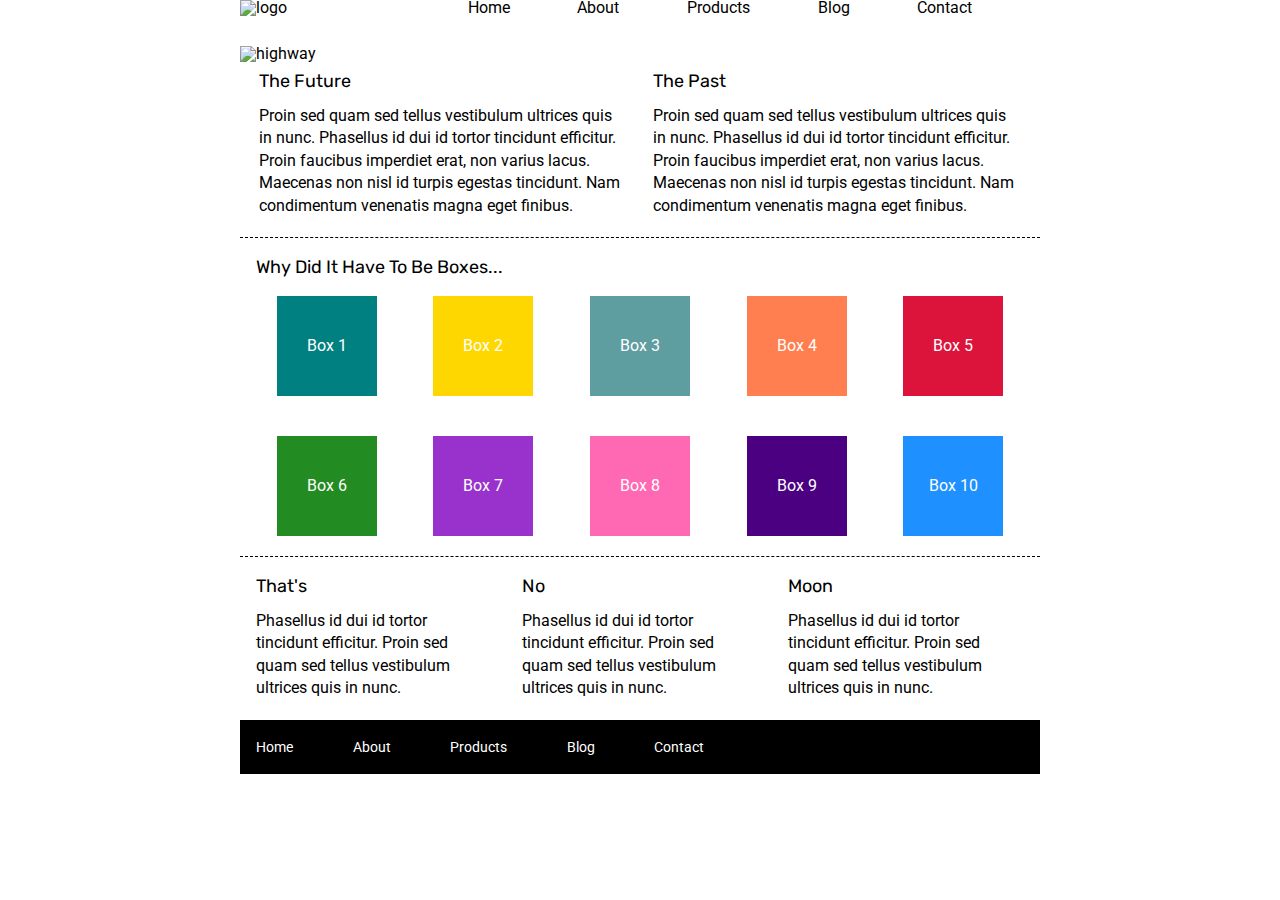
==== index.html @ 88413ab2 "home page" ====
<!doctype html>

<html lang="en">
<head>
  <meta charset="utf-8">

  <title>Sprint Challenge - Home</title>

  <link href="https://fonts.googleapis.com/css?family=Roboto|Rubik" rel="stylesheet">
  <link rel="stylesheet" href="css/index.css">

</head>

<body>
    <div class="container">
        <header>
            <img src="img\lambda-black.png" alt="logo">
            <nav>
                <a href="#home">Home</a>
                <a href="about.html">About</a>
                <a href="#products">Products</a>
                <a href="#blog">Blog</a>
                <a href="#contact">Contact</a>
            </nav>          
        </header>
            <img class ="highway"src="img\jumbo.jpg" alt="highway">

        <section class="top-content">
            <div class="text-container">
                <h2>The Future</h2>
                <p>Proin sed quam sed tellus vestibulum ultrices quis in nunc. Phasellus id dui id tortor tincidunt efficitur. Proin faucibus imperdiet erat, non varius lacus. Maecenas non nisl id turpis egestas tincidunt. Nam condimentum venenatis magna eget finibus.</p>
            </div>
            <div class="text-container">
                <h2>The Past</h2>
                <p>Proin sed quam sed tellus vestibulum ultrices quis in nunc. Phasellus id dui id tortor tincidunt efficitur. Proin faucibus imperdiet erat, non varius lacus. Maecenas non nisl id turpis egestas tincidunt. Nam condimentum venenatis magna eget finibus.</p>
            </div>
        </section>
        
        <section class="middle-content">
        
            <h2>Why Did It Have To Be Boxes...</h2>
            
            <div class="boxes">
                <div class="box">Box 1</div>
                <div class="box">Box 2</div>
                <div class="box">Box 3</div>
                <div class="box">Box 4</div>
                <div class="box">Box 5</div>
                <div class="box">Box 6</div>
                <div class="box">Box 7</div>
                <div class="box">Box 8</div>
                <div class="box">Box 9</div>
                <div class="box">Box 10</div>
            </div>
        
        </section>

        <section class="bottom-content">

            <div class="text-container">
                <h2>That's</h2>
                <p>Phasellus id dui id tortor tincidunt efficitur. Proin sed quam sed tellus vestibulum ultrices quis in nunc.</p>
            </div>
            <div class="text-container">
                <h2>No</h2>
                <p>Phasellus id dui id tortor tincidunt efficitur. Proin sed quam sed tellus vestibulum ultrices quis in nunc.</p>
            </div>
            <div class="text-container">
                <h2>Moon</h2>
                <p>Phasellus id dui id tortor tincidunt efficitur. Proin sed quam sed tellus vestibulum ultrices quis in nunc.</p>
            </div>

        </section>
        
        <footer>
            <nav>
                <a href="#">Home</a>
                <a href="#">About</a>
                <a href="#">Products</a>
                <a href="#">Blog</a>
                <a href="#">Contact</a>
            </nav>
        </footer>
    </div><!-- container -->        
</body>
</html>
---- css/index.css ----
/* http://meyerweb.com/eric/tools/css/reset/ 
   v2.0 | 20110126
   License: none (public domain)
*/

html, body, div, span, applet, object, iframe,
h1, h2, h3, h4, h5, h6, p, blockquote, pre,
a, abbr, acronym, address, big, cite, code,
del, dfn, em, img, ins, kbd, q, s, samp,
small, strike, strong, sub, sup, tt, var,
b, u, i, center,
dl, dt, dd, ol, ul, li,
fieldset, form, label, legend,
table, caption, tbody, tfoot, thead, tr, th, td,
article, aside, canvas, details, embed, 
figure, figcaption, footer, header, hgroup, 
menu, nav, output, ruby, section, summary,
time, mark, audio, video {
	margin: 0;
	padding: 0;
	border: 0;
	font-size: 100%;
	font: inherit;
	vertical-align: baseline;
}
/* HTML5 display-role reset for older browsers */
article, aside, details, figcaption, figure, 
footer, header, hgroup, menu, nav, section {
	display: block;
}
body {
	line-height: 1;
}
ol, ul {
	list-style: none;
}
blockquote, q {
	quotes: none;
}
blockquote:before, blockquote:after,
q:before, q:after {
	content: '';
	content: none;
}
table {
	border-collapse: collapse;
	border-spacing: 0;
}

* {
    box-sizing: border-box;
}

html, body {
    height: 100%;
    font-family: 'Roboto', sans-serif;
}

h1, h2, h3, h4, h5 {
    font-size: 18px;
    margin-bottom: 15px;
    font-family: 'Rubik', sans-serif;
}

p {
    line-height: 1.4;
}

.container {
    width: 800px;
    margin: 0 auto;
}

.top-content {
    display: flex;
    flex-wrap: wrap;
    justify-content: space-evenly;
    margin-bottom: 20px;
    border-bottom: 1px dashed black;
}

.top-content .text-container {
    width: 48%;
    padding: 0 1%;
    padding-bottom: 20px;  
}

.middle-content {
    margin-bottom: 20px;
    border-bottom: 1px dashed black;
}

.middle-content h2 {
    padding: 0 2%;
    margin-bottom: 0;
}

.middle-content .boxes {
    display: flex;
    flex-wrap: wrap;
    justify-content: space-evenly;
}

.middle-content .boxes .box {
    width: 12.5%;
    height: 100px;
    background: black;
    margin: 20px 2.5%;
    color: white;
    display: flex;
    align-items: center;
    justify-content: center;
}

.bottom-content {
    display: flex;
    margin: 0 2% 20px;
    justify-content: space-around;
}

.bottom-content .text-container {
    padding-right: 4%;
}

.bottom-content .text-container:last-child {
    padding-right: 0;
}

footer {
    width: 100%;
    background: black;
}

footer nav {
    width: 60%;
    display: flex;
    justify-content: space-between;
    align-items: center;
    padding: 20px 2%;
    font-size: 14px;
}

footer nav a {
    color: white;
    text-decoration: none;
}

header{
    display:flex;
    flex-wrap:wrap;
    justify-content: space-between;
    align-items: baseline;
    top: 0;
   }
.highway{
    margin-top:30px;
    margin-bottom: 10px;
}

header nav{
    display:flex;
    flex-wrap:wrap;
    justify-content: space-evenly;
    align-items: center;
    width:80%;
}

header nav a{
    text-decoration: none;
    color:black;
}
.middle-content .boxes .box:nth-child(1) {
    background-color:teal;
}
.middle-content .boxes .box:nth-child(2) {
    background-color:gold;
}
.middle-content .boxes .box:nth-child(3) {
    background-color:cadetblue;
}
.middle-content .boxes .box:nth-child(4) {
    background-color:coral;
}
.middle-content .boxes .box:nth-child(5) {
    background-color:crimson;
}
.middle-content .boxes .box:nth-child(6) {
    background-color:forestgreen;
}
.middle-content .boxes .box:nth-child(7) {
    background-color:darkorchid;
}
.middle-content .boxes .box:nth-child(8) {
    background-color:hotpink;
}
.middle-content .boxes .box:nth-child(9) {
    background-color:indigo;
}
.middle-content .boxes .box:nth-child(10) {
    background-color:dodgerblue;
}
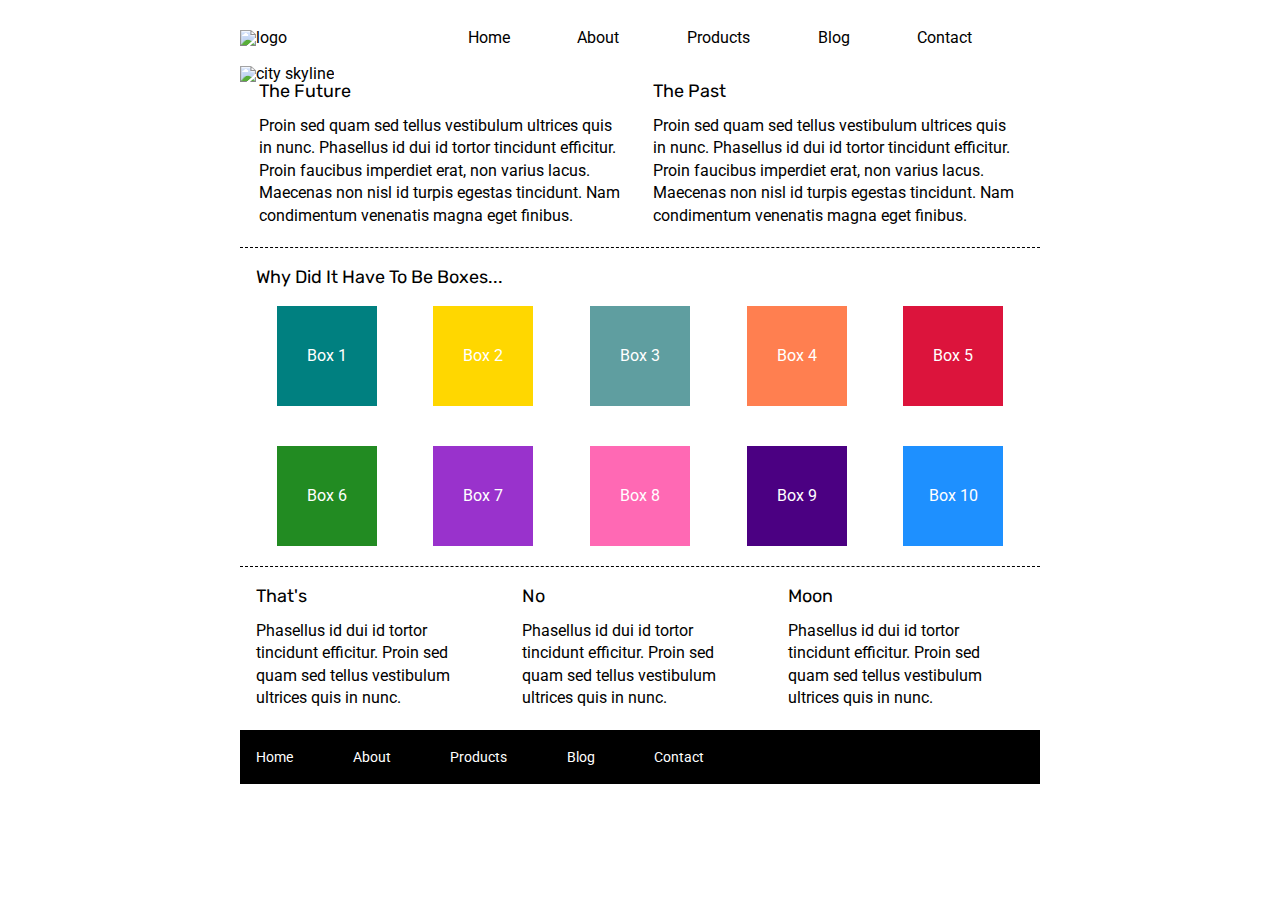
==== commit 47621990: "added about pic to index.html" ====
--- a/index.html
+++ b/index.html
@@ -23,7 +23,7 @@
                 <a href="#contact">Contact</a>
             </nav>          
         </header>
-            <img class ="highway"src="img\jumbo.jpg" alt="highway">
+            <img src="img\jumbo-about.png" alt="city skyline">
 
         <section class="top-content">
             <div class="text-container">
--- a/css/index.css
+++ b/css/index.css
@@ -152,9 +152,9 @@
     align-items: baseline;
     top: 0;
    }
-.highway{
+header img{
     margin-top:30px;
-    margin-bottom: 10px;
+    margin-bottom: 20px;
 }
 
 header nav{
@@ -198,4 +198,62 @@
 }
 .middle-content .boxes .box:nth-child(10) {
     background-color:dodgerblue;
+}
+
+/* About page css */
+
+.city{
+    margin-top: 30px;
+    margin-bottom: 10px;
+}
+.aboutSection{
+    border-bottom: dotted;
+    margin-top: 10px;
+    margin-bottom: 10px;
+    padding-bottom: 10px;
+}
+
+.aboutCardSection{
+    
+    margin-top: 30px; 
+    display: flex;
+    flex-wrap: wrap;   
+    margin-right: 40px ;
+}
+
+.aboutCard{
+    width: 45%; 
+    padding: 10px;
+    margin: 0 auto;
+    border-bottom: dotted;
+}
+
+.btn{
+    background-color: white;
+    border: 1px solid black;
+    border-radius: 5px;
+    width: 140px;
+    height: 30px;
+    position: relative;
+    font-size: 1rem;  
+}
+
+.btn:hover{
+    background-color:darkviolet;
+}
+
+
+.work{
+    padding: 20px;
+    margin-top: 20px;
+    margin-bottom: 10px;
+
+}
+
+.aboutCardSection .aboutCard img{
+    width:100%;
+}
+
+.aboutCardSection .aboutCard h3{
+    padding:10px;
 }